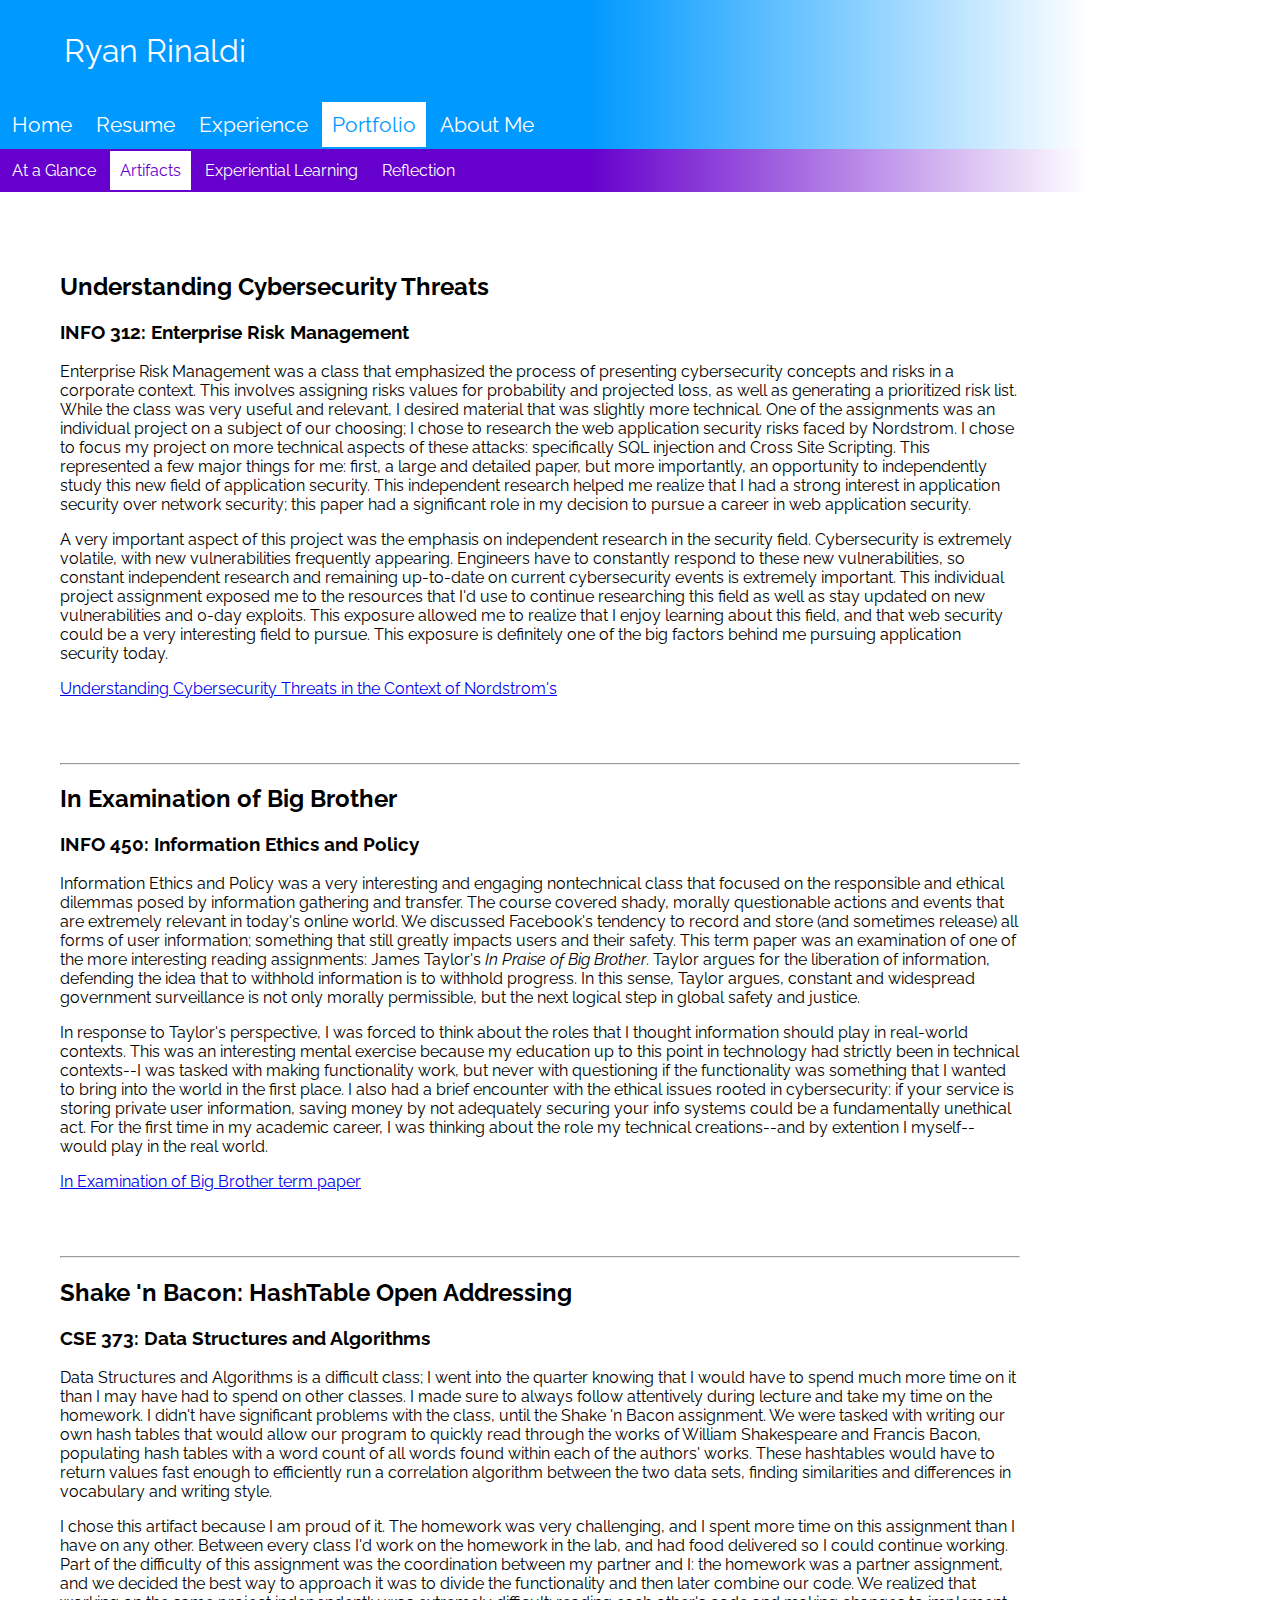
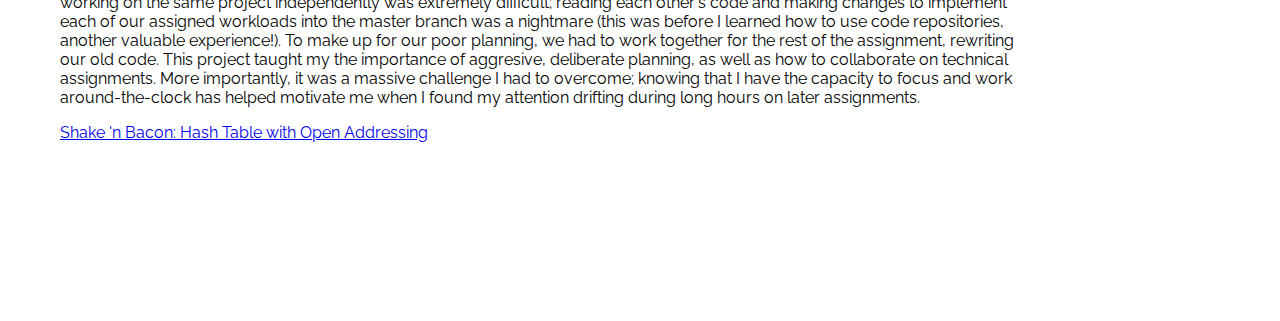
==== portfolio/artifacts.html @ 8a42eea8 "added artifacts" ====
<!DOCTYPE html>
<html>
	<head>
		<link href="http://fonts.googleapis.com/css?family=Raleway:400,700,500,600" rel="stylesheet" type="text/css">
		<link rel="stylesheet" href="../styles.css">
		<meta charset="UTF-8">
		<title>Portfolio: Artifacts</title>
	</head>
	<body>
		<div id="banner">
			<p class="title">
				Ryan Rinaldi
			</p>
		</div>
		<div id="navbar">
			<a href = "../index.html">
				<span class="button">
					Home
				</span>
			</a>
			<a href = "../resume.html">
				<span class="button">
					Resume
				</span>
			</a>
			<a href="../experience.html">
				<span class="button">
					Experience
				</span>
			</a>
			<a href="../portfolio.html">
				<span class="button" id="currentPage">
					Portfolio
				</span>
			</a>
			<a href="../aboutme.html">
				<span class="button">
					About Me
				</span>
			</a>
		</div>

		<div id="portNavbar">
			<a href = "../portfolio.html">
				<span class="portButton">
					At a Glance
				</span>
			</a>
			<a href = "artifacts.html">
				<span class="portButton" id="currentPortPage">
					Artifacts
				</span>
			</a>
			<a href = "explearning.html">
				<span class="portButton">
					Experiential Learning
				</span>
			</a>
			<a href="reflection.html">
				<span class="portButton">
					Reflection
				</span>
			</a>
		</div>


		<div id="content">

			<h2>
				Understanding Cybersecurity Threats
			</h2>
			<h3>
				INFO 312: Enterprise Risk Management
			</h3>

			<p>
				Enterprise Risk Management was a class that emphasized the process of presenting cybersecurity concepts and risks in a corporate context. This involves assigning risks values for probability and projected loss, as well as generating a prioritized risk list. While the class was very useful and relevant, I desired material that was slightly more technical. One of the assignments was an individual project on a subject of our choosing; I chose to research the web application security risks faced by Nordstrom. I chose to focus my project on more technical aspects of these attacks: specifically SQL injection and Cross Site Scripting. This represented a few major things for me: first, a large and detailed paper, but more importantly, an opportunity to independently study this new field of application security. This independent research helped me realize that I had a strong interest in application security over network security; this paper had a significant role in my decision to pursue a career in web application security. 
			</p>
			<p>
				A very important aspect of this project was the emphasis on independent research in the security field. Cybersecurity is extremely volatile, with new vulnerabilities frequently appearing. Engineers have to constantly respond to these new vulnerabilities, so constant independent research and remaining up-to-date on current cybersecurity events is extremely important. This individual project assignment exposed me to the resources that I'd use to continue researching this field as well as stay updated on new vulnerabilities and 0-day exploits. This exposure allowed me to realize that I enjoy learning about this field, and that web security could be a very interesting field to pursue. This exposure is definitely one of the big factors behind me pursuing application security today.
			</p>

			<a href="artifacts/Info312IndividualProject.docx">Understanding Cybersecurity Threats in the Context of Nordstrom's </a>
			<br />
			<br />
			<br />
			<br />
			<hr />


			<h2>
				In Examination of Big Brother
			</h2>
			<h3>
				INFO 450: Information Ethics and Policy
			</h3>
			<p>
				Information Ethics and Policy was a very interesting and engaging nontechnical class that focused on the responsible and ethical dilemmas posed by information gathering and transfer. The course covered shady, morally questionable actions and events that are extremely relevant in today's online world. We discussed Facebook's tendency to record and store (and sometimes release) all forms of user information; something that still greatly impacts users and their safety. This term paper was an examination of one of the more interesting reading assignments: James Taylor's <i>In Praise of Big Brother</i>. Taylor argues for the liberation of information, defending the idea that to withhold information is to withhold progress. In this sense, Taylor argues, constant and widespread government surveillance is not only morally permissible, but the next logical step in global safety and justice.
			</p>
			<p>
				In response to Taylor's perspective, I was forced to think about the roles that I thought information should play in real-world contexts. This was an interesting mental exercise because my education up to this point in technology had strictly been in technical contexts--I was tasked with making functionality work, but never with questioning if the functionality was something that I wanted to bring into the world in the first place. I also had a brief encounter with the ethical issues rooted in cybersecurity: if your service is storing private user information, saving money by not adequately securing your info systems could be a fundamentally unethical act. For the first time in my academic career, I was thinking about the role my technical creations--and by extention I myself--would play in the real world.
			</p>

			<a href="artifacts/Info450TermPaper.docx">In Examination of Big Brother term paper</a>
			<br />
			<br />
			<br />
			<br />
			<hr />


			<h2>
				Shake 'n Bacon: HashTable Open Addressing
			</h2>
			<h3>
				CSE 373: Data Structures and Algorithms
			</h3>
			<p>
				Data Structures and Algorithms is a difficult class; I went into the quarter knowing that I would have to spend much more time on it than I may have had to spend on other classes. I made sure to always follow attentively during lecture and take my time on the homework. I didn't have significant problems with the class, until the Shake 'n Bacon assignment. We were tasked with writing our own hash tables that would allow our program to quickly read through the works of William Shakespeare and Francis Bacon, populating hash tables with a word count of all words found within each of the authors' works. These hashtables would have to return values fast enough to efficiently run a correlation algorithm between the two data sets, finding similarities and differences in vocabulary and writing style.
			</p>
			<p>	
				I chose this artifact because I am proud of it. The homework was very challenging, and I spent more time on this assignment than I have on any other. Between every class I'd work on the homework in the lab, and had food delivered so I could continue working. Part of the difficulty of this assignment was the coordination between my partner and I: the homework was a partner assignment, and we decided the best way to approach it was to divide the functionality and then later combine our code. We realized that working on the same project independently was extremely difficult; reading each other's code and making changes to implement each of our assigned workloads into the master branch was a nightmare (this was before I learned how to use code repositories, another valuable experience!). To make up for our poor planning, we had to work together for the rest of the assignment, rewriting our old code. This project taught my the importance of aggresive, deliberate planning, as well as how to collaborate on technical assignments. More importantly, it was a massive challenge I had to overcome; knowing that I have the capacity to focus and work around-the-clock has helped motivate me when I found my attention drifting during long hours on later assignments.
			</p>

			<a href="artifacts/CSE373ShakeNBacon.docx">Shake 'n Bacon: Hash Table with Open Addressing</a>
			<br />
			<br />

		</div>

	</body>
</html>
---- styles.css ----
body {
	font-family: "Raleway", sans-serif;
}

.button {

background-color: #0099FF;
font-size: 16pt;

border: 2px solid #0099FF;
/* border-radius: 10px; */
/* margin: 5px; */

}

.button, .portButton {
	color: white;
	text-align: center;
	font-weight: normal;
	margin: 0px;
	padding: 10px;
	display: inline-block;
	font-family: "Raleway", sans-serif;
}

.portButton {
	font-size: 12pt;
	background-color: #6600CC;
	border: 2px solid #6600CC;
}

.portButton:hover {
	color: white;
	border: 2px solid white;
	background-color: #944DDB;
}

#currentPage {
	background-color: white;
	color: #0099FF;
}

#currentPortPage {
	background-color: white;
	color: #6600CC;
}

.button:hover {
background-color: #80CCFF;
color: white;
/* border: 2px solid #80CCFF; */
border: 2px solid white;
}

p, div, span, h1, h2, h3, h4, h5, pre {
font-family: "Raleway", sans-serif;
}

#navbar {
/* text-align: center; */
margin-top: 0%;
font-size: 0px;
/*
background-color: #0099FF;
background: -moz-linear-gradient(left, #0099FF 46%, white 85%);


background: -moz-linear-gradient(left, #0099FF 56%, white 70%);
background: linear-gradient(left, #0099FF 56%, white 70%);
*/
}

#portNavbar {
	font-size: 0px;
	background: #6600CC; /* Old browsers */
	background: -moz-linear-gradient(left,  #6600CC 46%, #ffffff 85%); /* FF3.6+ */
	background: -webkit-gradient(linear, left top, right top, color-stop(46%,#6600CC), color-stop(85%,#ffffff)); /* Chrome,Safari4+ */
	background: -webkit-linear-gradient(left,  #6600CC 46%,#ffffff 85%); /* Chrome10+,Safari5.1+ */
	background: -o-linear-gradient(left,  #6600CC 46%,#ffffff 85%); /* Opera 11.10+ */
	background: -ms-linear-gradient(left,  #6600CC 46%,#ffffff 85%); /* IE10+ */
	background: linear-gradient(to right,  #6600CC 46%,#ffffff 85%); /* W3C */

}


#navbar, #banner {
background: #0099ff; /* Old browsers */
background: -moz-linear-gradient(left,  #0099ff 46%, #ffffff 85%); /* FF3.6+ */
background: -webkit-gradient(linear, left top, right top, color-stop(46%,#0099ff), color-stop(85%,#ffffff)); /* Chrome,Safari4+ */
background: -webkit-linear-gradient(left,  #0099ff 46%,#ffffff 85%); /* Chrome10+,Safari5.1+ */
background: -o-linear-gradient(left,  #0099ff 46%,#ffffff 85%); /* Opera 11.10+ */
background: -ms-linear-gradient(left,  #0099ff 46%,#ffffff 85%); /* IE10+ */
background: linear-gradient(to right,  #0099ff 46%,#ffffff 85%); /* W3C */
filter: progid:DXImageTransform.Microsoft.gradient( startColorstr='#0099ff', endColorstr='#ffffff',GradientType=1 ); /* IE6-9 */

}

html, body {
margin: 0px;
padding: 0px;
}


#leftColumn, #rightColumn, #content {
  margin-bottom:100px;
}


#leftColumn {
  width: 40%;
  float: left;
}

#rightColumn {
  width:40%;
  float:right;
}

pre {
  white-space: pre-wrap;
}

#content {
  padding: 60px;
  display:inline-block;
  width: 75%;
}


#banner {	
height: 100px;

/*
width: 70%;
*/
margin:0px;
font-family: "Raleway", sans-serif;

/*
background: -moz-linear-gradient(left, #0099FF 80%, white 100%);

background: -moz-linear-gradient(left, #0099ff 46%, #ffffff 85%); /* FF3.6+ */




} 

p.title {
font-family: "Raleway", sans-serif;
font-size: 24pt;
font-weight: normal;
display: inline-block;
vertical-align: text-middle;
color: white;
margin-left: 5%;
}

img.title {
height: 5%;
}
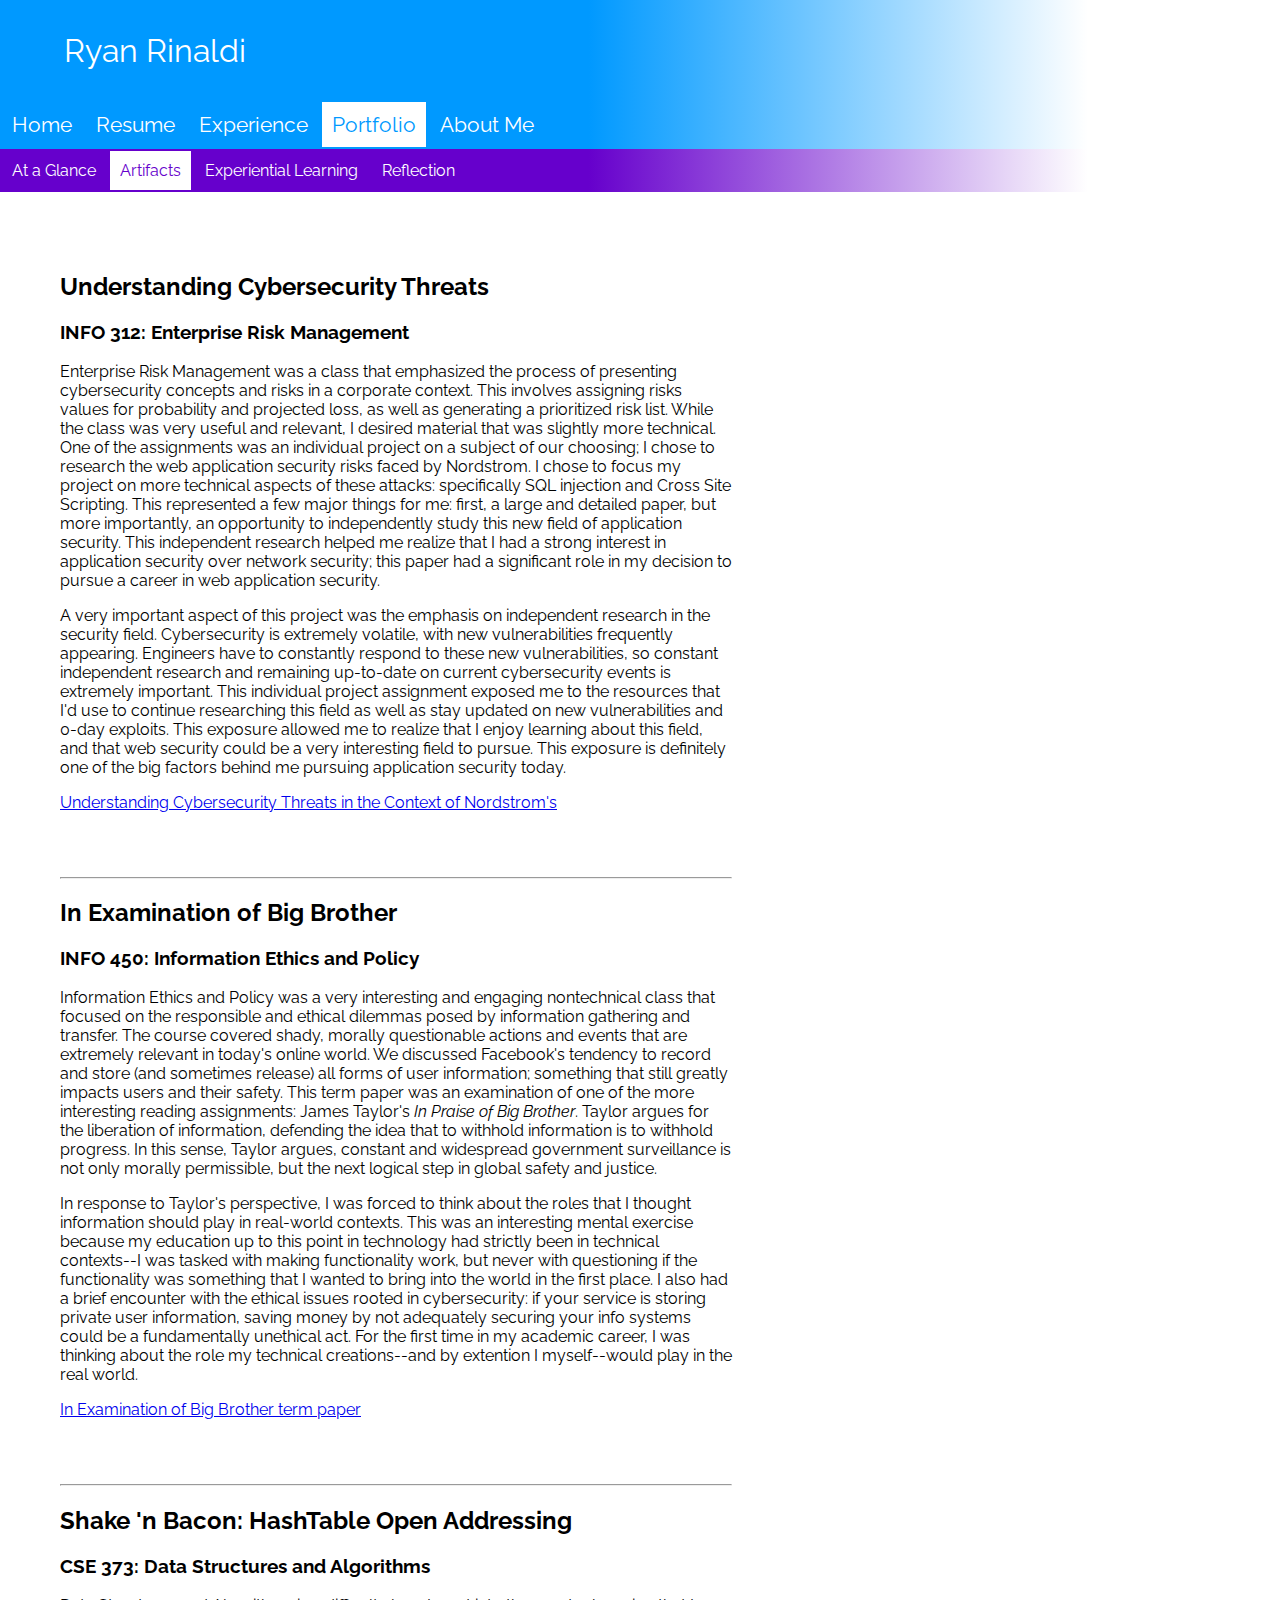
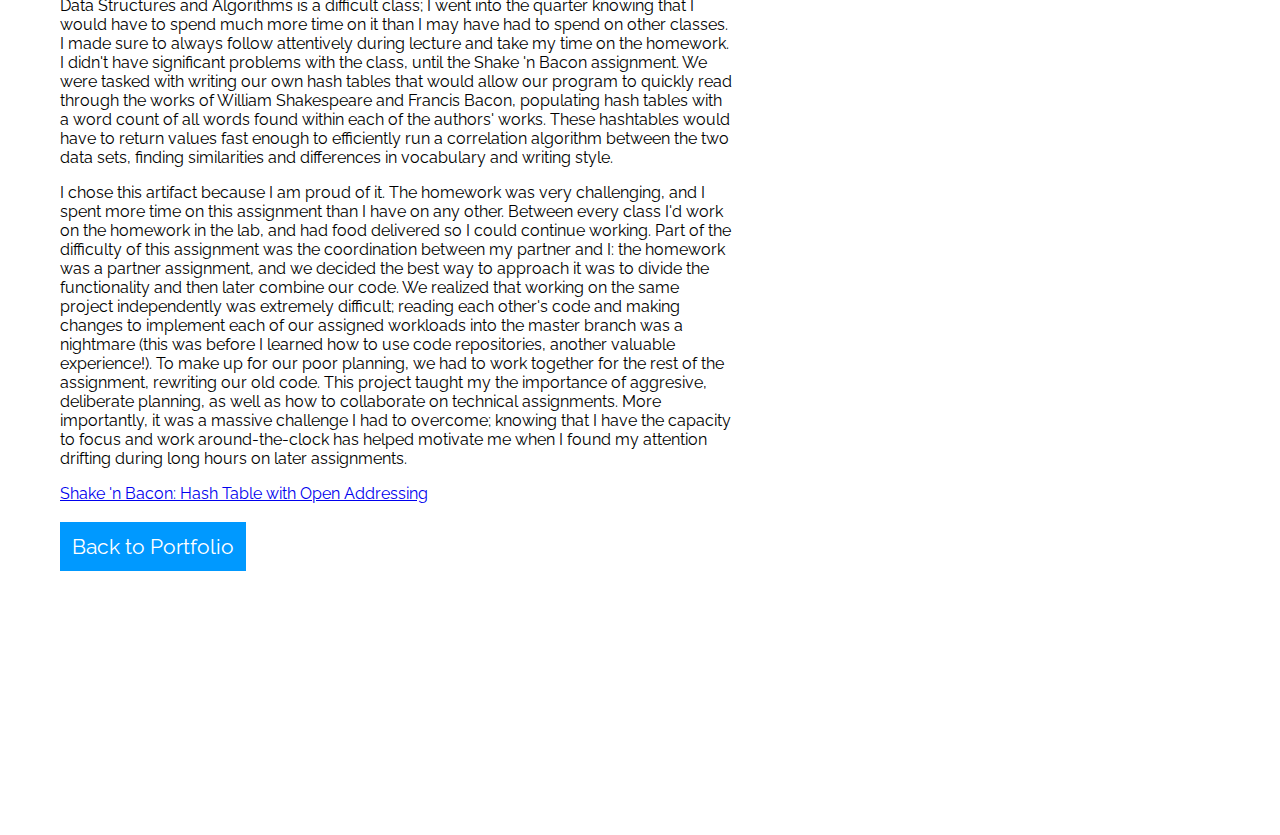
==== commit ee3e218c: "portfolio draft, most content ready" ====
--- a/portfolio/artifacts.html
+++ b/portfolio/artifacts.html
@@ -66,66 +66,79 @@
 
 		<div id="content">
 
-			<h2>
-				Understanding Cybersecurity Threats
-			</h2>
-			<h3>
-				INFO 312: Enterprise Risk Management
-			</h3>
+			<div id="leftColumn">
 
-			<p>
-				Enterprise Risk Management was a class that emphasized the process of presenting cybersecurity concepts and risks in a corporate context. This involves assigning risks values for probability and projected loss, as well as generating a prioritized risk list. While the class was very useful and relevant, I desired material that was slightly more technical. One of the assignments was an individual project on a subject of our choosing; I chose to research the web application security risks faced by Nordstrom. I chose to focus my project on more technical aspects of these attacks: specifically SQL injection and Cross Site Scripting. This represented a few major things for me: first, a large and detailed paper, but more importantly, an opportunity to independently study this new field of application security. This independent research helped me realize that I had a strong interest in application security over network security; this paper had a significant role in my decision to pursue a career in web application security. 
-			</p>
-			<p>
-				A very important aspect of this project was the emphasis on independent research in the security field. Cybersecurity is extremely volatile, with new vulnerabilities frequently appearing. Engineers have to constantly respond to these new vulnerabilities, so constant independent research and remaining up-to-date on current cybersecurity events is extremely important. This individual project assignment exposed me to the resources that I'd use to continue researching this field as well as stay updated on new vulnerabilities and 0-day exploits. This exposure allowed me to realize that I enjoy learning about this field, and that web security could be a very interesting field to pursue. This exposure is definitely one of the big factors behind me pursuing application security today.
-			</p>
+				<h2>
+					Understanding Cybersecurity Threats
+				</h2>
+				<h3>
+					INFO 312: Enterprise Risk Management
+				</h3>
 
-			<a href="artifacts/Info312IndividualProject.docx">Understanding Cybersecurity Threats in the Context of Nordstrom's </a>
-			<br />
-			<br />
-			<br />
-			<br />
-			<hr />
+				<p>
+					Enterprise Risk Management was a class that emphasized the process of presenting cybersecurity concepts and risks in a corporate context. This involves assigning risks values for probability and projected loss, as well as generating a prioritized risk list. While the class was very useful and relevant, I desired material that was slightly more technical. One of the assignments was an individual project on a subject of our choosing; I chose to research the web application security risks faced by Nordstrom. I chose to focus my project on more technical aspects of these attacks: specifically SQL injection and Cross Site Scripting. This represented a few major things for me: first, a large and detailed paper, but more importantly, an opportunity to independently study this new field of application security. This independent research helped me realize that I had a strong interest in application security over network security; this paper had a significant role in my decision to pursue a career in web application security. 
+				</p>
+				<p>
+					A very important aspect of this project was the emphasis on independent research in the security field. Cybersecurity is extremely volatile, with new vulnerabilities frequently appearing. Engineers have to constantly respond to these new vulnerabilities, so constant independent research and remaining up-to-date on current cybersecurity events is extremely important. This individual project assignment exposed me to the resources that I'd use to continue researching this field as well as stay updated on new vulnerabilities and 0-day exploits. This exposure allowed me to realize that I enjoy learning about this field, and that web security could be a very interesting field to pursue. This exposure is definitely one of the big factors behind me pursuing application security today.
+				</p>
+
+				<a href="artifacts/Info312IndividualProject.docx">Understanding Cybersecurity Threats in the Context of Nordstrom's </a>
+				<br />
+				<br />
+				<br />
+				<br />
+				<hr />
 
 
-			<h2>
-				In Examination of Big Brother
-			</h2>
-			<h3>
-				INFO 450: Information Ethics and Policy
-			</h3>
-			<p>
-				Information Ethics and Policy was a very interesting and engaging nontechnical class that focused on the responsible and ethical dilemmas posed by information gathering and transfer. The course covered shady, morally questionable actions and events that are extremely relevant in today's online world. We discussed Facebook's tendency to record and store (and sometimes release) all forms of user information; something that still greatly impacts users and their safety. This term paper was an examination of one of the more interesting reading assignments: James Taylor's <i>In Praise of Big Brother</i>. Taylor argues for the liberation of information, defending the idea that to withhold information is to withhold progress. In this sense, Taylor argues, constant and widespread government surveillance is not only morally permissible, but the next logical step in global safety and justice.
-			</p>
-			<p>
-				In response to Taylor's perspective, I was forced to think about the roles that I thought information should play in real-world contexts. This was an interesting mental exercise because my education up to this point in technology had strictly been in technical contexts--I was tasked with making functionality work, but never with questioning if the functionality was something that I wanted to bring into the world in the first place. I also had a brief encounter with the ethical issues rooted in cybersecurity: if your service is storing private user information, saving money by not adequately securing your info systems could be a fundamentally unethical act. For the first time in my academic career, I was thinking about the role my technical creations--and by extention I myself--would play in the real world.
-			</p>
+				<h2>
+					In Examination of Big Brother
+				</h2>
+				<h3>
+					INFO 450: Information Ethics and Policy
+				</h3>
+				<p>
+					Information Ethics and Policy was a very interesting and engaging nontechnical class that focused on the responsible and ethical dilemmas posed by information gathering and transfer. The course covered shady, morally questionable actions and events that are extremely relevant in today's online world. We discussed Facebook's tendency to record and store (and sometimes release) all forms of user information; something that still greatly impacts users and their safety. This term paper was an examination of one of the more interesting reading assignments: James Taylor's <i>In Praise of Big Brother</i>. Taylor argues for the liberation of information, defending the idea that to withhold information is to withhold progress. In this sense, Taylor argues, constant and widespread government surveillance is not only morally permissible, but the next logical step in global safety and justice.
+				</p>
+				<p>
+					In response to Taylor's perspective, I was forced to think about the roles that I thought information should play in real-world contexts. This was an interesting mental exercise because my education up to this point in technology had strictly been in technical contexts--I was tasked with making functionality work, but never with questioning if the functionality was something that I wanted to bring into the world in the first place. I also had a brief encounter with the ethical issues rooted in cybersecurity: if your service is storing private user information, saving money by not adequately securing your info systems could be a fundamentally unethical act. For the first time in my academic career, I was thinking about the role my technical creations--and by extention I myself--would play in the real world.
+				</p>
 
-			<a href="artifacts/Info450TermPaper.docx">In Examination of Big Brother term paper</a>
-			<br />
-			<br />
-			<br />
-			<br />
-			<hr />
+				<a href="artifacts/Info450TermPaper.docx">In Examination of Big Brother term paper</a>
+				<br />
+				<br />
+				<br />
+				<br />
+				<hr />
 
 
-			<h2>
-				Shake 'n Bacon: HashTable Open Addressing
-			</h2>
-			<h3>
-				CSE 373: Data Structures and Algorithms
-			</h3>
-			<p>
-				Data Structures and Algorithms is a difficult class; I went into the quarter knowing that I would have to spend much more time on it than I may have had to spend on other classes. I made sure to always follow attentively during lecture and take my time on the homework. I didn't have significant problems with the class, until the Shake 'n Bacon assignment. We were tasked with writing our own hash tables that would allow our program to quickly read through the works of William Shakespeare and Francis Bacon, populating hash tables with a word count of all words found within each of the authors' works. These hashtables would have to return values fast enough to efficiently run a correlation algorithm between the two data sets, finding similarities and differences in vocabulary and writing style.
-			</p>
-			<p>	
-				I chose this artifact because I am proud of it. The homework was very challenging, and I spent more time on this assignment than I have on any other. Between every class I'd work on the homework in the lab, and had food delivered so I could continue working. Part of the difficulty of this assignment was the coordination between my partner and I: the homework was a partner assignment, and we decided the best way to approach it was to divide the functionality and then later combine our code. We realized that working on the same project independently was extremely difficult; reading each other's code and making changes to implement each of our assigned workloads into the master branch was a nightmare (this was before I learned how to use code repositories, another valuable experience!). To make up for our poor planning, we had to work together for the rest of the assignment, rewriting our old code. This project taught my the importance of aggresive, deliberate planning, as well as how to collaborate on technical assignments. More importantly, it was a massive challenge I had to overcome; knowing that I have the capacity to focus and work around-the-clock has helped motivate me when I found my attention drifting during long hours on later assignments.
-			</p>
+				<h2>
+					Shake 'n Bacon: HashTable Open Addressing
+				</h2>
+				<h3>
+					CSE 373: Data Structures and Algorithms
+				</h3>
+				<p>
+					Data Structures and Algorithms is a difficult class; I went into the quarter knowing that I would have to spend much more time on it than I may have had to spend on other classes. I made sure to always follow attentively during lecture and take my time on the homework. I didn't have significant problems with the class, until the Shake 'n Bacon assignment. We were tasked with writing our own hash tables that would allow our program to quickly read through the works of William Shakespeare and Francis Bacon, populating hash tables with a word count of all words found within each of the authors' works. These hashtables would have to return values fast enough to efficiently run a correlation algorithm between the two data sets, finding similarities and differences in vocabulary and writing style.
+				</p>
+				<p>	
+					I chose this artifact because I am proud of it. The homework was very challenging, and I spent more time on this assignment than I have on any other. Between every class I'd work on the homework in the lab, and had food delivered so I could continue working. Part of the difficulty of this assignment was the coordination between my partner and I: the homework was a partner assignment, and we decided the best way to approach it was to divide the functionality and then later combine our code. We realized that working on the same project independently was extremely difficult; reading each other's code and making changes to implement each of our assigned workloads into the master branch was a nightmare (this was before I learned how to use code repositories, another valuable experience!). To make up for our poor planning, we had to work together for the rest of the assignment, rewriting our old code. This project taught my the importance of aggresive, deliberate planning, as well as how to collaborate on technical assignments. More importantly, it was a massive challenge I had to overcome; knowing that I have the capacity to focus and work around-the-clock has helped motivate me when I found my attention drifting during long hours on later assignments.
+				</p>
 
-			<a href="artifacts/CSE373ShakeNBacon.docx">Shake 'n Bacon: Hash Table with Open Addressing</a>
-			<br />
-			<br />
+				<a href="artifacts/CSE373ShakeNBacon.docx">Shake 'n Bacon: Hash Table with Open Addressing</a>
+				<br />
+				<br />
 
+	    		<a href="../portfolio.html">
+					<span class="button">
+						Back to Portfolio
+					</span>
+				</a>
+			</div>
+		 	<div id="rightColumn">
+		 		<br />
+		 		<br />
+
+			</div>
 		</div>
 
 	</body>
--- a/styles.css
+++ b/styles.css
@@ -3,15 +3,18 @@
 }
 
 .button {
+	background-color: #0099FF;
+	border: 2px solid #0099FF;
+	font-size: 16pt;
+}
 
+/*
+a {
 background-color: #0099FF;
-font-size: 16pt;
+border: 2px solid #0099FF;
+}
+*/
 
-border: 2px solid #0099FF;
-/* border-radius: 10px; */
-/* margin: 5px; */
-
-}
 
 .button, .portButton {
 	color: white;
@@ -48,7 +51,6 @@
 .button:hover {
 background-color: #80CCFF;
 color: white;
-/* border: 2px solid #80CCFF; */
 border: 2px solid white;
 }
 
@@ -57,7 +59,7 @@
 }
 
 #navbar {
-/* text-align: center; */
+/*text-align: center;*/
 margin-top: 0%;
 font-size: 0px;
 /*
@@ -107,12 +109,12 @@
 
 
 #leftColumn {
-  width: 40%;
+  width: 70%;
   float: left;
 }
 
 #rightColumn {
-  width:40%;
+  width: 25%;
   float:right;
 }
 
